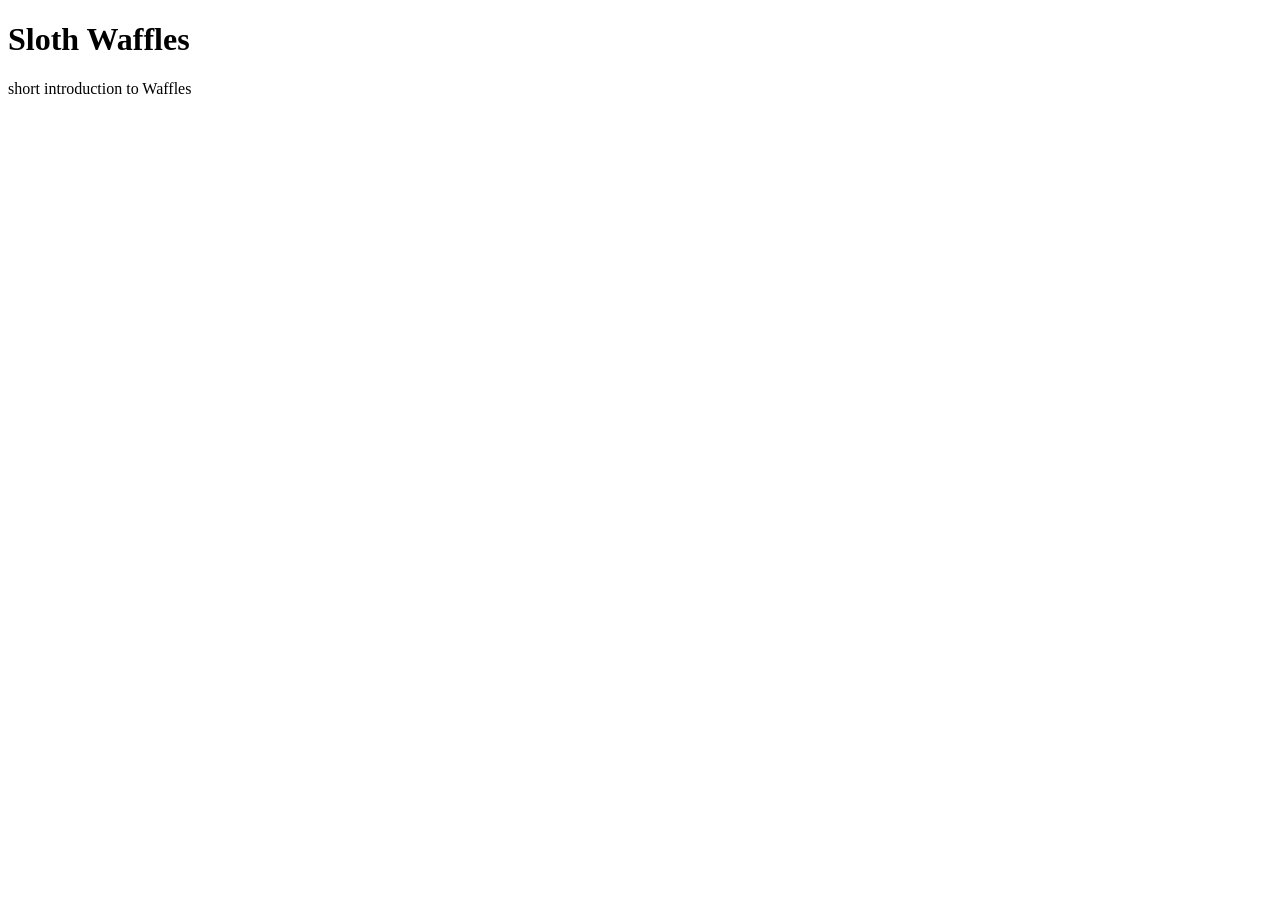
==== index.html @ f85d7685 "basic homepage" ====
<!DOCTYPE html>
<html>
    <head>
        <title>Sloth Waffle Magic</title>
        <link rel="stylesheet" href="style.css">
    </head>

    <body>
       
        <h1> Sloth Waffles</h1>

        <p> short introduction to Waffles</p>
    </body>
</html>
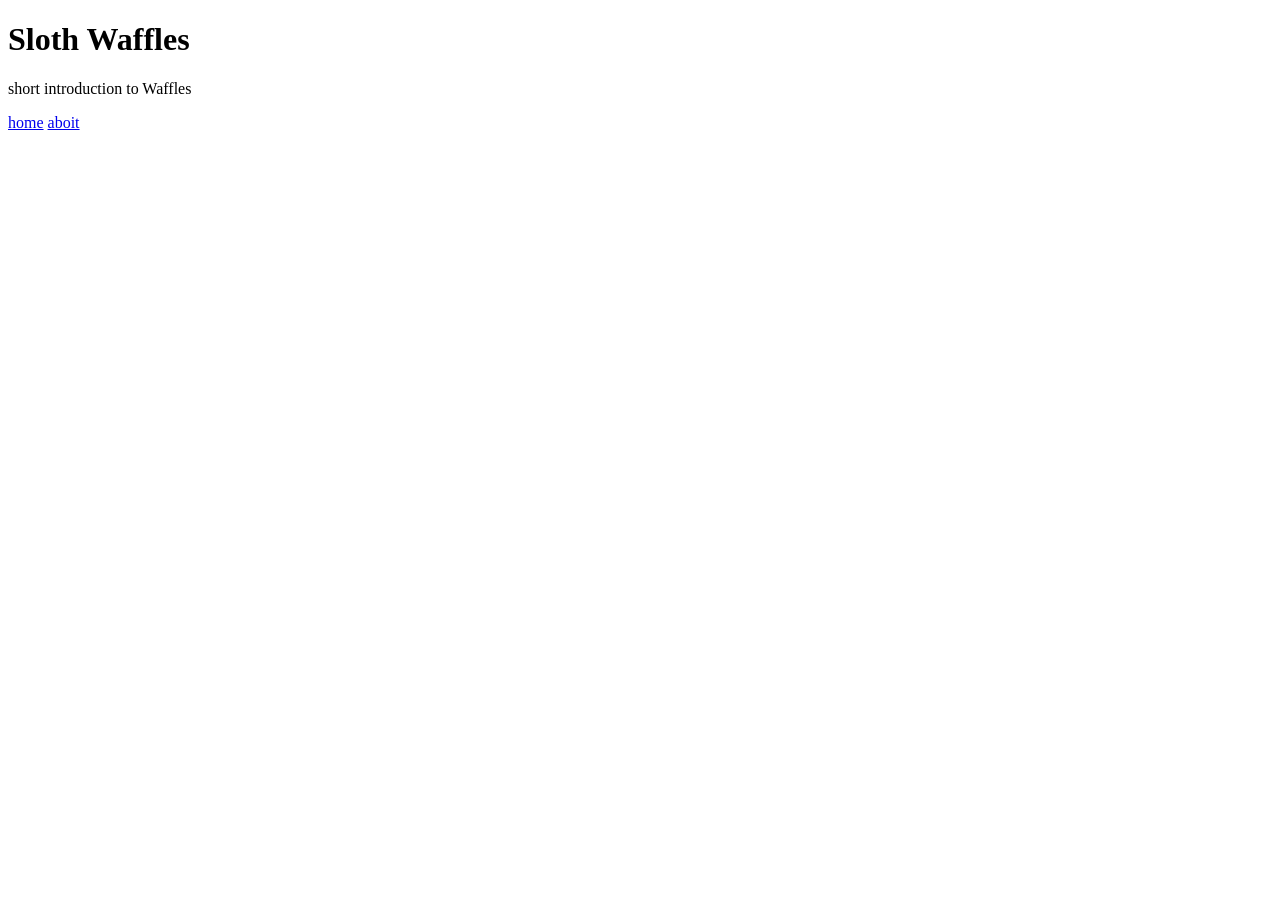
==== commit 43c46943: "added second page with navs too" ====
--- a/index.html
+++ b/index.html
@@ -10,5 +10,11 @@
         <h1> Sloth Waffles</h1>
 
         <p> short introduction to Waffles</p>
+
+        <nav>
+            <a href="index.html">home</a>
+            <a href="about.html">aboit</a>
+        </nav>
+        
     </body>
 </html>
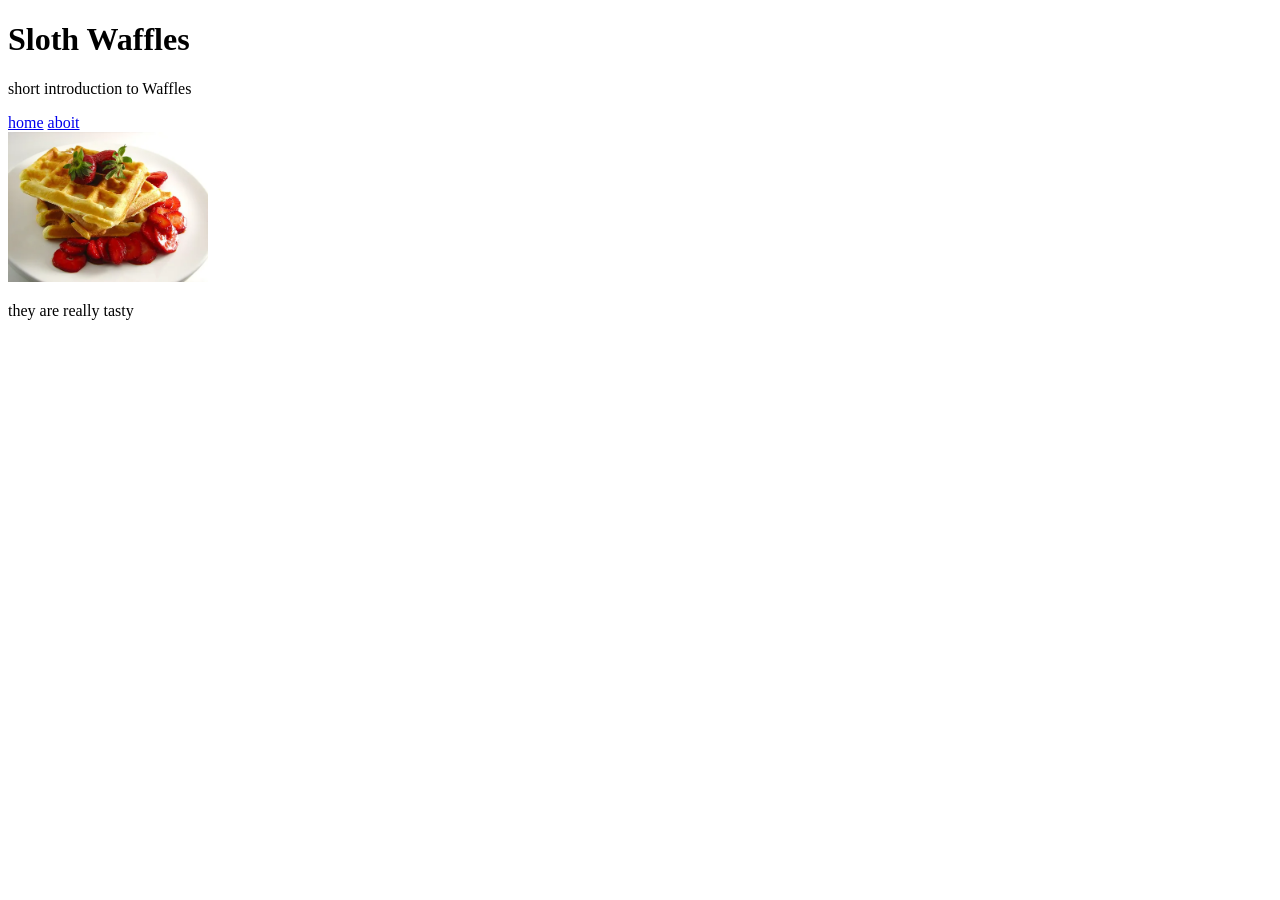
==== commit 205f6e87: "added 2 images to 2 pages" ====
--- a/index.html
+++ b/index.html
@@ -15,6 +15,14 @@
             <a href="index.html">home</a>
             <a href="about.html">aboit</a>
         </nav>
-        
+
+        <div>
+            <img src="waffle1.webp" width="200">
+        </div>
+
+        <div>
+            <p> they are really tasty</p>
+        </div>
+
     </body>
 </html>
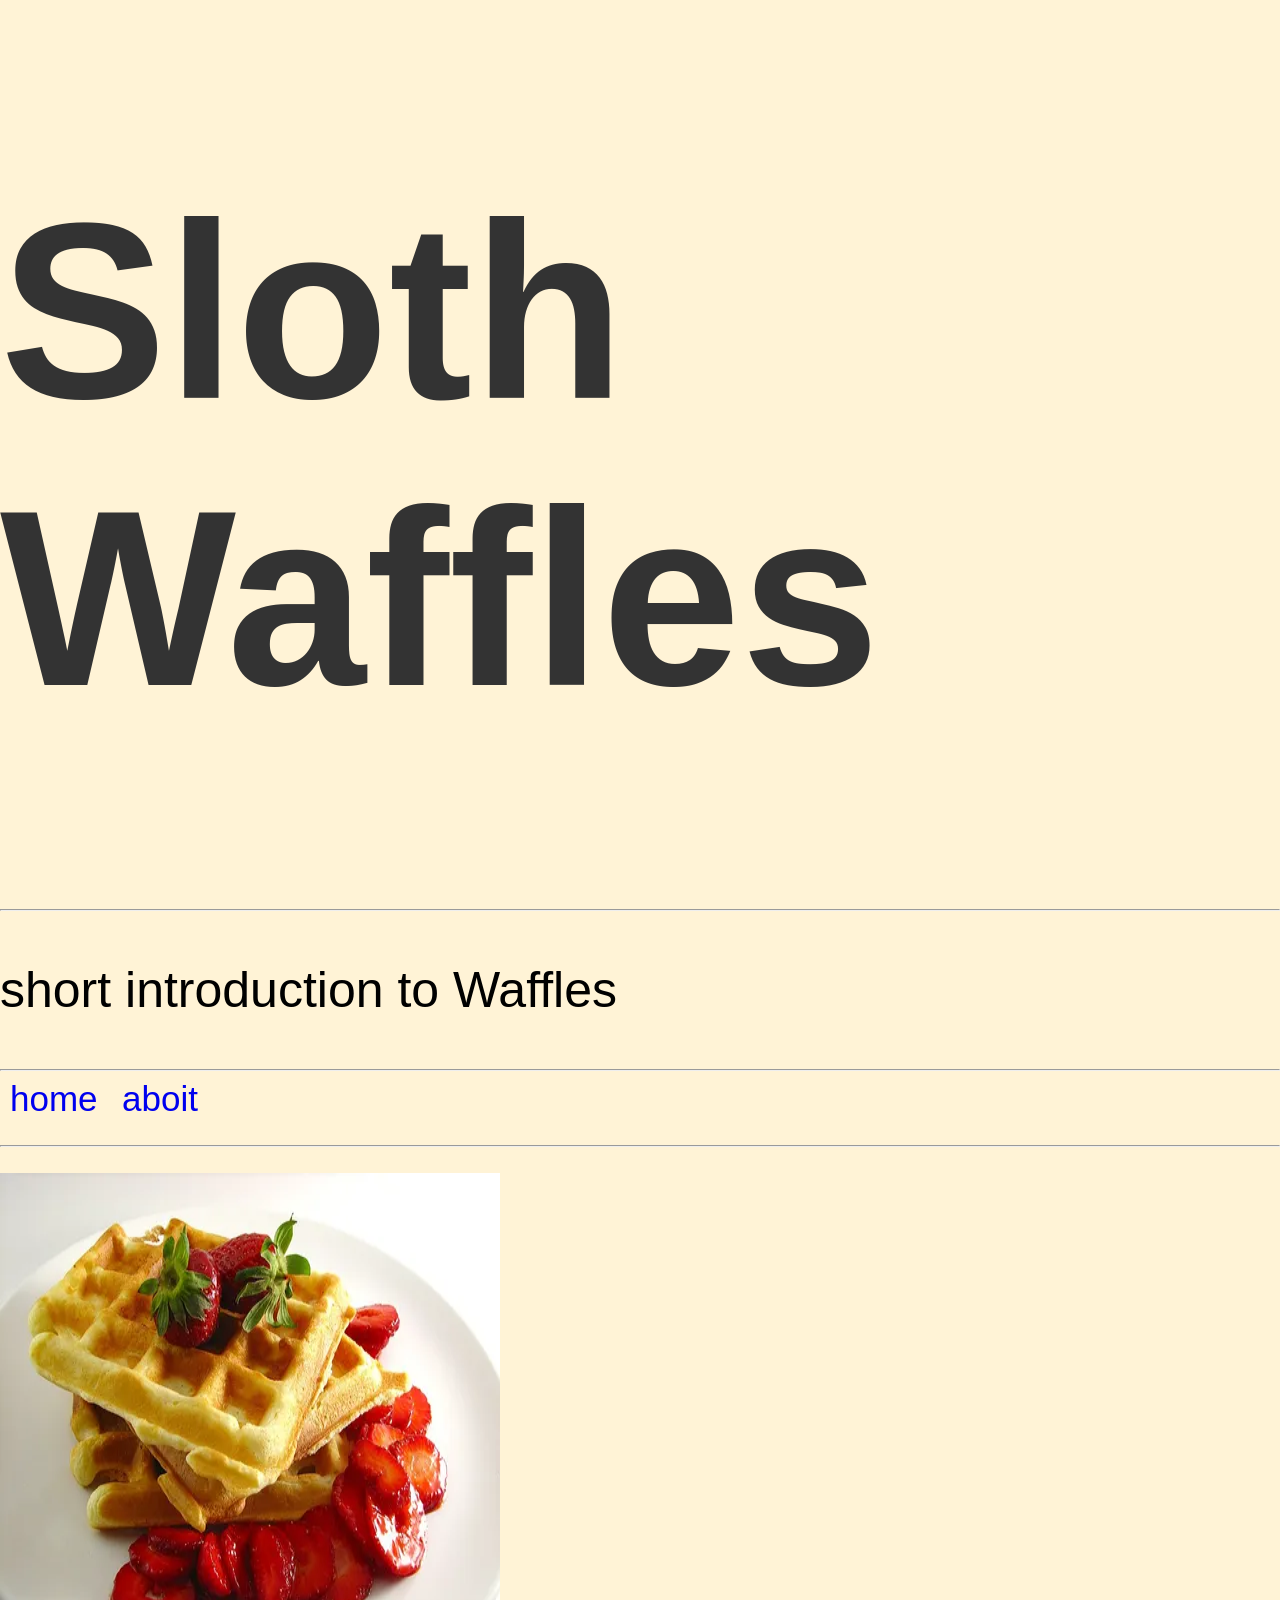
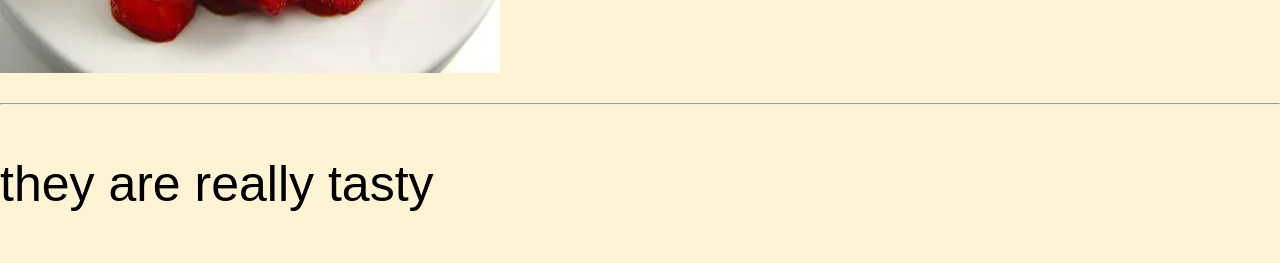
==== commit 21cc6b76: "added little bit of css and bunch of br and hr" ====
--- a/index.html
+++ b/index.html
@@ -8,17 +8,25 @@
     <body>
        
         <h1> Sloth Waffles</h1>
+        <hr>
 
         <p> short introduction to Waffles</p>
+        <hr>
 
         <nav>
             <a href="index.html">home</a>
             <a href="about.html">aboit</a>
         </nav>
+        
+        <br>
+        <hr>
+        <br>
 
         <div>
             <img src="waffle1.webp" width="200">
         </div>
+        <br>
+        <hr>
 
         <div>
             <p> they are really tasty</p>
--- a/style.css
+++ b/style.css
@@ -0,0 +1,29 @@
+body {
+    font-family: Arial, Helvetica, sans-serif;
+    background: #fff3d6;
+    margin: 0;
+}
+
+h1{
+    color: #333;
+    font-size: 250px;
+}
+
+nav a {
+    margin: 10px;
+    text-decoration: none;
+    font-size: 35px;
+}
+
+p{
+    font-size: 50px;
+}
+
+img{
+    width: 500px;
+    height: 500px;
+}
+
+a{
+    font-size: 35px;
+}
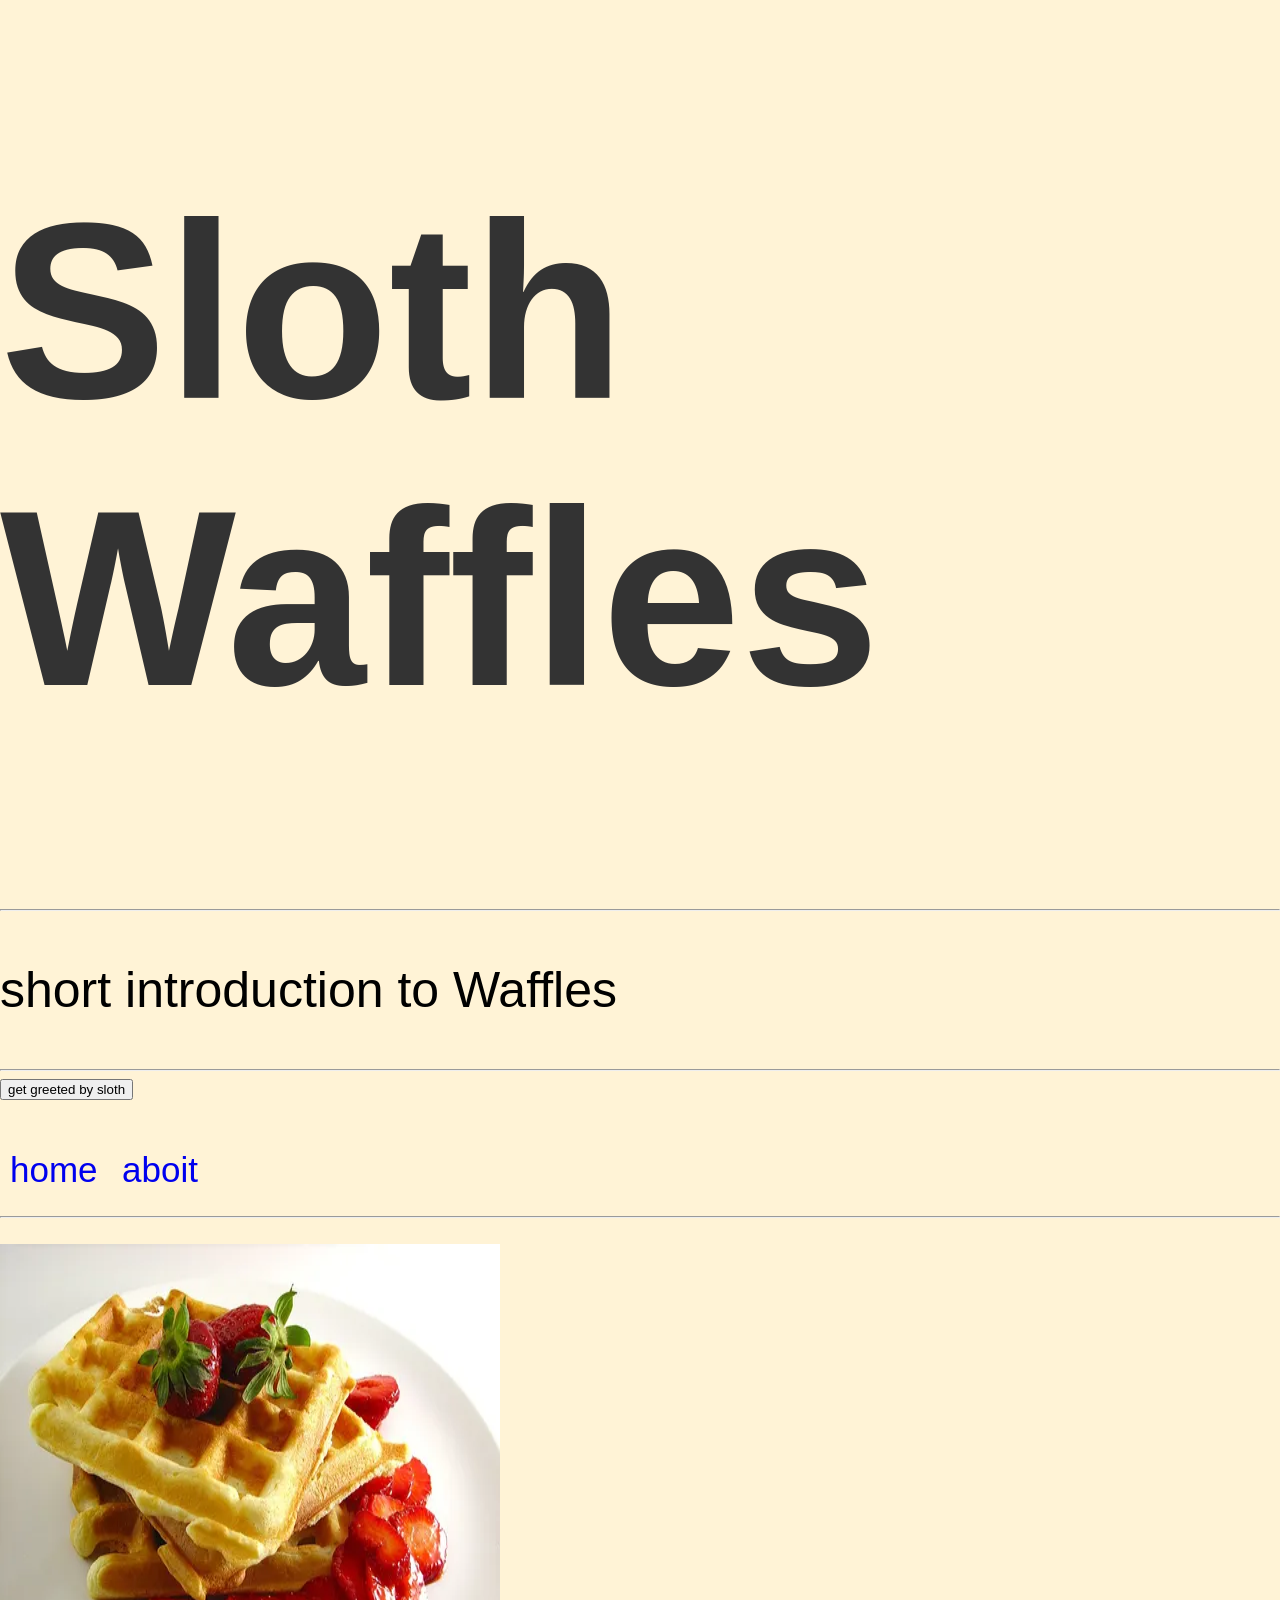
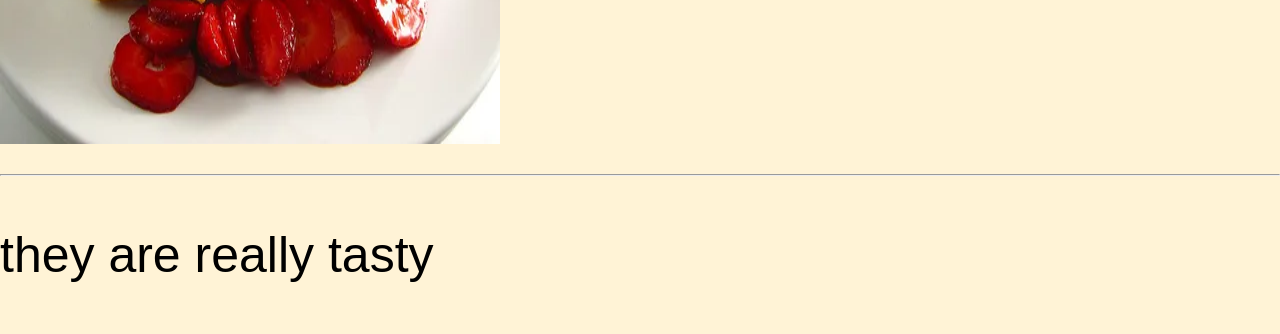
==== commit 8a8e5bbb: "starting a js and added a simple js feature using Dom" ====
--- a/index.html
+++ b/index.html
@@ -12,6 +12,9 @@
 
         <p> short introduction to Waffles</p>
         <hr>
+
+        <button onclick="sayHello()"> get greeted by sloth</button>
+        <p id="msg"></p>
 
         <nav>
             <a href="index.html">home</a>
@@ -32,5 +35,9 @@
             <p> they are really tasty</p>
         </div>
 
+
+
+        <script src="script.js"></script>
+
     </body>
 </html>
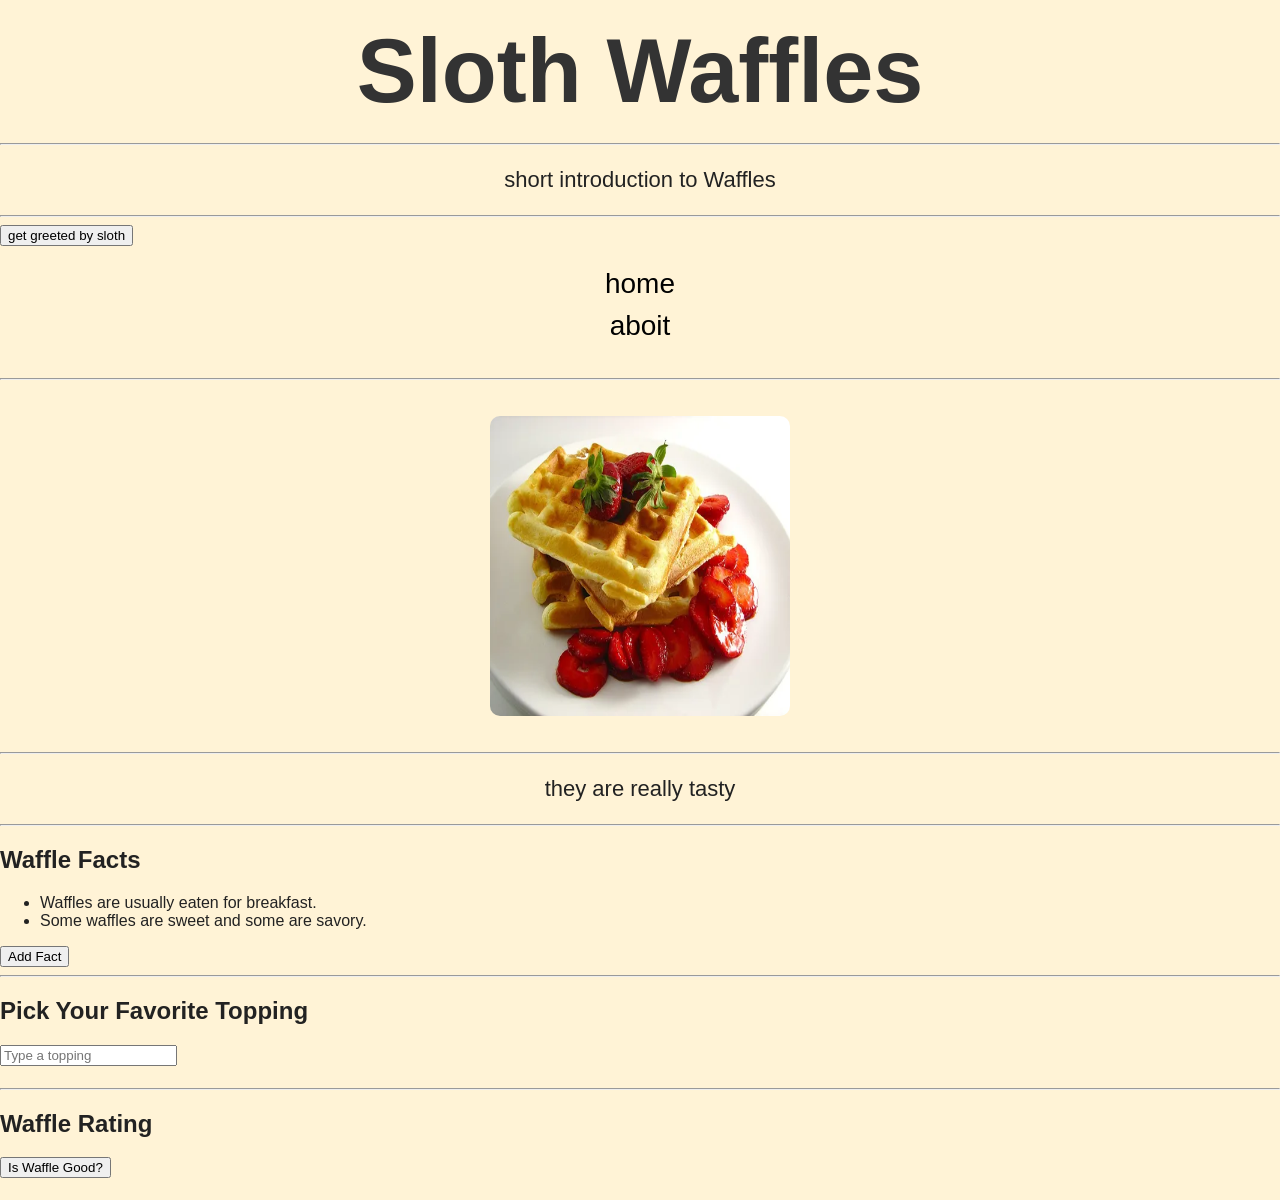
==== commit 0f92af59: "added new stuff now gonna work on main js" ====
--- a/index.html
+++ b/index.html
@@ -35,6 +35,33 @@
             <p> they are really tasty</p>
         </div>
 
+        <hr>
+
+<h2>Waffle Facts</h2>
+
+<ul id="facts">
+    <li>Waffles are usually eaten for breakfast.</li>
+    <li>Some waffles are sweet and some are savory.</li>
+</ul>
+
+<button>Add Fact</button>
+
+<hr>
+
+<h2>Pick Your Favorite Topping</h2>
+
+<input type="text" placeholder="Type a topping">
+
+<p id="liveOutput"></p>
+
+<hr>
+
+<h2>Waffle Rating</h2>
+
+<button>Is Waffle Good?</button>
+
+<p id="result"></p>
+
 
 
         <script src="script.js"></script>
--- a/style.css
+++ b/style.css
@@ -2,28 +2,45 @@
     font-family: Arial, Helvetica, sans-serif;
     background: #fff3d6;
     margin: 0;
+    color: #222;
 }
 
-h1{
+h1 {
     color: #333;
-    font-size: 250px;
+    font-size: 90px;
+    text-align: center;
+    margin: 20px 0;
+}
+
+nav {
+    text-align: center;
+    margin: 10px 0;
 }
 
 nav a {
     margin: 10px;
     text-decoration: none;
-    font-size: 35px;
+    font-size: 28px;
+    color: black;
 }
 
-p{
-    font-size: 50px;
+p {
+    font-size: 22px;
+    text-align: center;
+    padding: 0 20px;
 }
 
-img{
-    width: 500px;
-    height: 500px;
+img {
+    width: 300px;
+    height: 300px;
+    display: block;
+    margin: 10px auto;
+    border-radius: 10px;
 }
 
-a{
-    font-size: 35px;
+a {
+    font-size: 25px;
+    display: block;
+    text-align: center;
+    margin: 20px;
 }
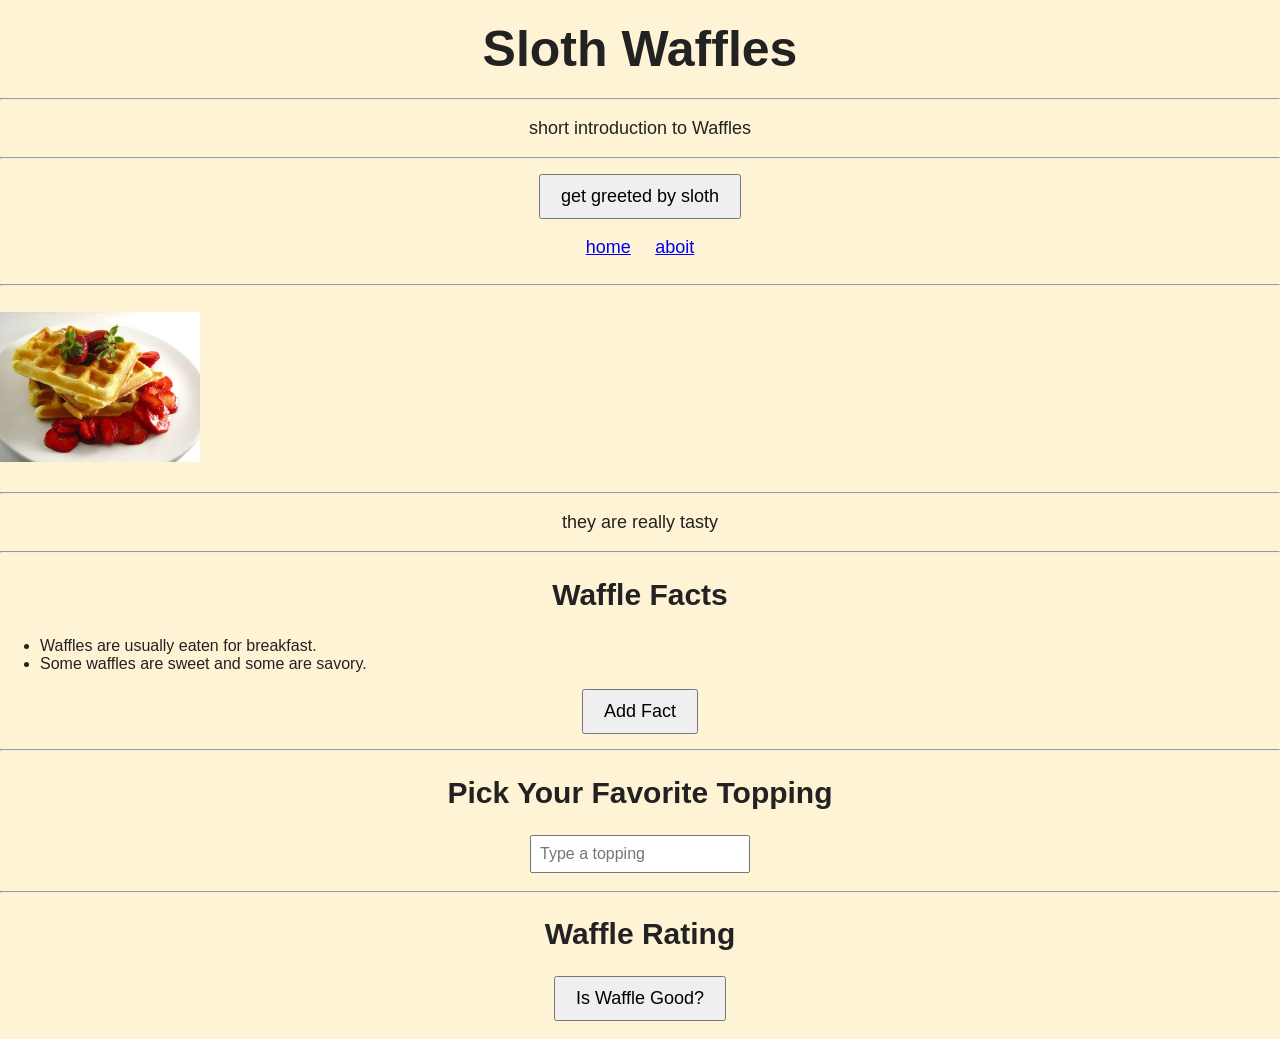
==== commit 08fd099d: "made a js and all the function is working haha gonna deploy it now" ====
--- a/index.html
+++ b/index.html
@@ -3,6 +3,7 @@
     <head>
         <title>Sloth Waffle Magic</title>
         <link rel="stylesheet" href="style.css">
+        <script src="script.js"></script>
     </head>
 
     <body>
@@ -44,13 +45,13 @@
     <li>Some waffles are sweet and some are savory.</li>
 </ul>
 
-<button>Add Fact</button>
+<button onclick="addFact()">Add Fact</button>
 
 <hr>
 
 <h2>Pick Your Favorite Topping</h2>
 
-<input type="text" placeholder="Type a topping">
+<input type="text" placeholder="Type a topping" oninput="handleToppingInput(this)">
 
 <p id="liveOutput"></p>
 
@@ -58,7 +59,7 @@
 
 <h2>Waffle Rating</h2>
 
-<button>Is Waffle Good?</button>
+<button onclick="waffleCheck()">Is Waffle Good?</button>
 
 <p id="result"></p>
 
--- a/style.css
+++ b/style.css
@@ -1,46 +1,45 @@
 body {
-    font-family: Arial, Helvetica, sans-serif;
+    font-family: Arial, sans-serif;
     background: #fff3d6;
     margin: 0;
     color: #222;
 }
 
 h1 {
-    color: #333;
-    font-size: 90px;
+    font-size: 50px;
     text-align: center;
     margin: 20px 0;
 }
 
+h2 {
+    font-size: 30px;
+    text-align: center;
+}
+
+p {
+    font-size: 18px;
+    text-align: center;
+}
+
+button {
+    font-size: 18px;
+    padding: 10px 20px;
+    display: block;
+    margin: 15px auto;
+}
+
+input {
+    font-size: 16px;
+    padding: 8px;
+    display: block;
+    margin: 10px auto;
+}
+
 nav {
     text-align: center;
-    margin: 10px 0;
 }
 
 nav a {
     margin: 10px;
-    text-decoration: none;
-    font-size: 28px;
-    color: black;
-}
-
-p {
-    font-size: 22px;
-    text-align: center;
-    padding: 0 20px;
-}
-
-img {
-    width: 300px;
-    height: 300px;
-    display: block;
-    margin: 10px auto;
-    border-radius: 10px;
-}
-
-a {
-    font-size: 25px;
-    display: block;
-    text-align: center;
-    margin: 20px;
+    font-size: 18px;
 }
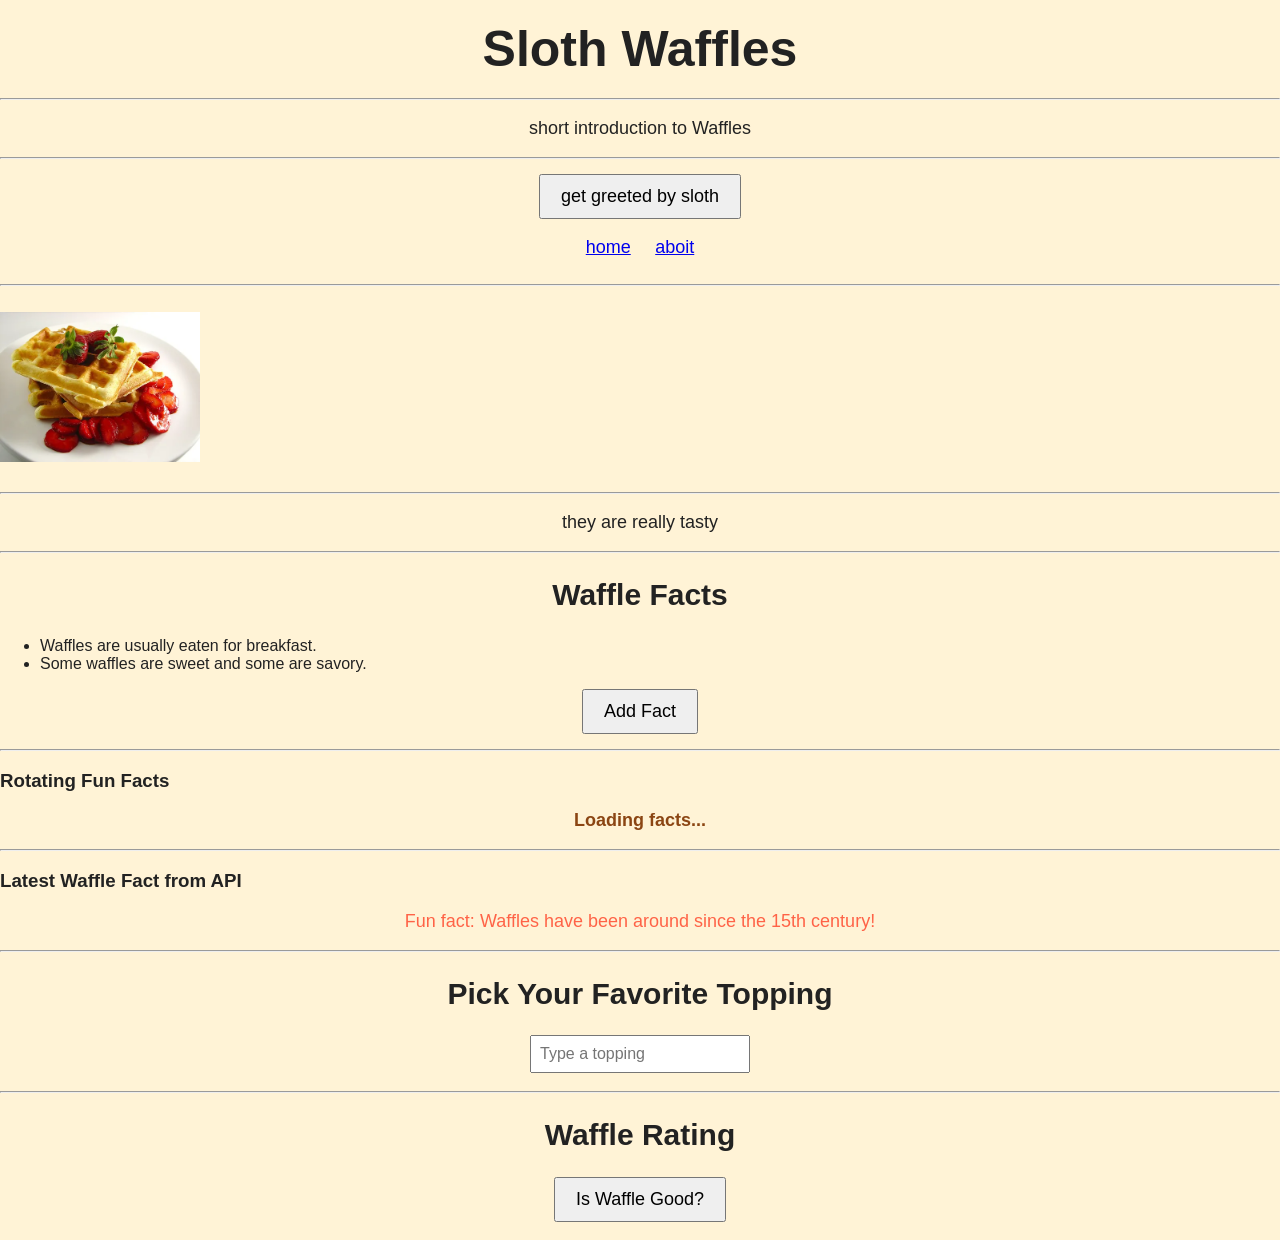
==== commit 941982aa: "completed the requirements" ====
--- a/index.html
+++ b/index.html
@@ -14,7 +14,7 @@
         <p> short introduction to Waffles</p>
         <hr>
 
-        <button onclick="sayHello()"> get greeted by sloth</button>
+        <button onclick="sayHello(); delayedWelcome();"> get greeted by sloth</button>
         <p id="msg"></p>
 
         <nav>
@@ -49,6 +49,16 @@
 
 <hr>
 
+<h3>Rotating Fun Facts</h3>
+<p id="rotatingFacts" style="color: #8B4513; font-weight: bold;">Loading facts...</p>
+
+<hr>
+
+<h3>Latest Waffle Fact from API</h3>
+<p id="apiResults" style="color: #FF6347;">Loading...</p>
+
+<hr>
+
 <h2>Pick Your Favorite Topping</h2>
 
 <input type="text" placeholder="Type a topping" oninput="handleToppingInput(this)">
